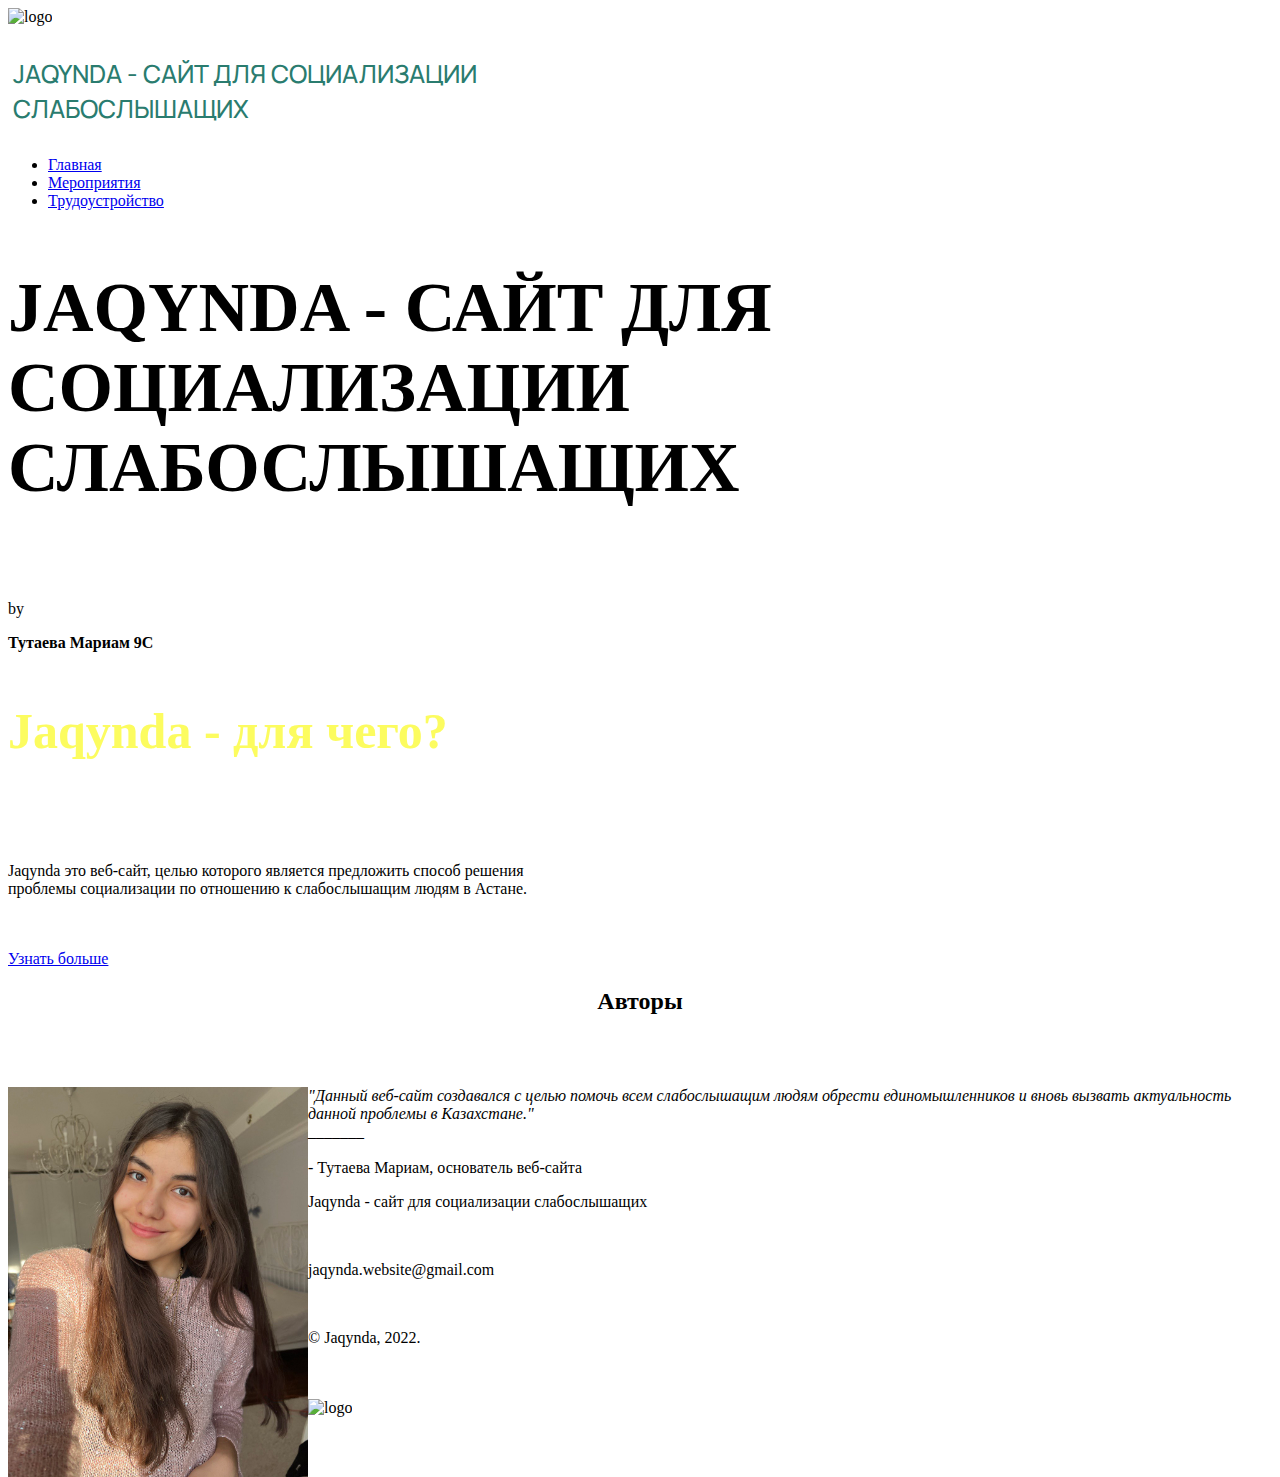
==== index.html @ 2fe67de8 "Add files via upload" ====
<!DOCTYPE html>
<html>
<head>
    <meta charset="UTF-8">
    <title>Jaqynda</title>
    <link rel="stylesheet" href="css/style.css"> 
    <link rel="preconnect" href="https://fonts.googleapis.com"><link rel="preconnect" href="https://fonts.gstatic.com" crossorigin><link href="https://fonts.googleapis.com/css2?family=Manrope:wght@400;700&display=swap" rel="stylesheet">
</head>
<body>
    

    <!-- меню -->
<div class="upper_colontitle">
    <nav class-="navbar">                       
        <div class="container">
            <img src="https://static.wixstatic.com/media/e852ed_6ec2b88f8d9f40ef924915a198da5330~mv2.jpg/v1/fill/w_137,h_138,al_c,q_80,usm_0.66_1.00_0.01,enc_auto/e852ed_6ec2b88f8d9f40ef924915a198da5330~mv2.jpg" alt="logo" style="width:110px;height:110px;">
    <p style="text-align: left; color: #2A7C6F; padding: 5px; padding-right: 5px; font-weight: 500; font-size: 25px; font-family: Manrope;">JAQYNDA - САЙТ ДЛЯ СОЦИАЛИЗАЦИИ <br>
        СЛАБОСЛЫШАЩИХ</p>
            <!-- <a href="#" class="navbar-brand">text</a>  -->
    
            <ul class="navbar-menu">
                <li><a href="index.html">Главная</a></li>
                <li><a href="Мероприятия.html">Мероприятия</a></li>
                <li><a href="Трудоустройство.html">Трудоустройство</a></li>
            </ul>
        </div>
    </nav>
</div>

<!-- основная часть страницы -->
<div class="main_page">
    <div class="main_block1">
<h2 style="font-size: 70px;">JAQYNDA - САЙТ ДЛЯ СОЦИАЛИЗАЦИИ СЛАБОСЛЫШАЩИХ</h2>
<br>
<p style="color: black"> by </p> 
<p style="color: black; opacity: 15;"> <strong> Тутаева Мариам 9C</strong></p>
    </div> 

    <div class="main_block2">
        <h3 style="font-size: 50px; color: rgb(252, 252, 95);">Jaqynda - для чего?</h3> <br> <br>
        <p> Jaqynda это веб-сайт, целью которого является предложить способ решения <br> <span style="color: black;"> проблемы социализации </span> по отношению к слабослышащим людям в Астане.</p> <br> <br> 
<a href="#" class="main_button">Узнать больше</a>
    </div>

    <div class="main_block3">
        <h2 style="text-align:center; color: black;">Авторы</h2> <br> <br>
        <div class="about me">
            <img src="images\photo_2023-01-23_21-10-53.jpg" alt="Author" style="float: left; width: 300px; height: 390px;"> 
            <div class="quote">
                <blockquote> 
                    <i>"Данный веб-сайт создавался с целью помочь всем слабослышащим людям обрести единомышленников и 
                    вновь вызвать актуальность данной проблемы в Казахстане."</i> <br>
                    _______ <br> <br> 
                    - Тутаева Мариам, основатель веб-сайта</blockquote>
            </div>
        </div>
    </div>
</div>



<!-- низ сайта -->
<footer>
    <p>Jaqynda - сайт для социализации слабослышащих</p>
    <br> 
    <p>jaqynda.website@gmail.com</p>
    <br> 
    <p>© Jaqynda, 2022.</p>
    <br> 
    <br>
    <img src="https://static.wixstatic.com/media/e852ed_6ec2b88f8d9f40ef924915a198da5330~mv2.jpg/v1/fill/w_137,h_138,al_c,q_80,usm_0.66_1.00_0.01,enc_auto/e852ed_6ec2b88f8d9f40ef924915a198da5330~mv2.jpg" alt="logo" style="width:110px;height:110px;">
</footer>

    
</body>
</html>
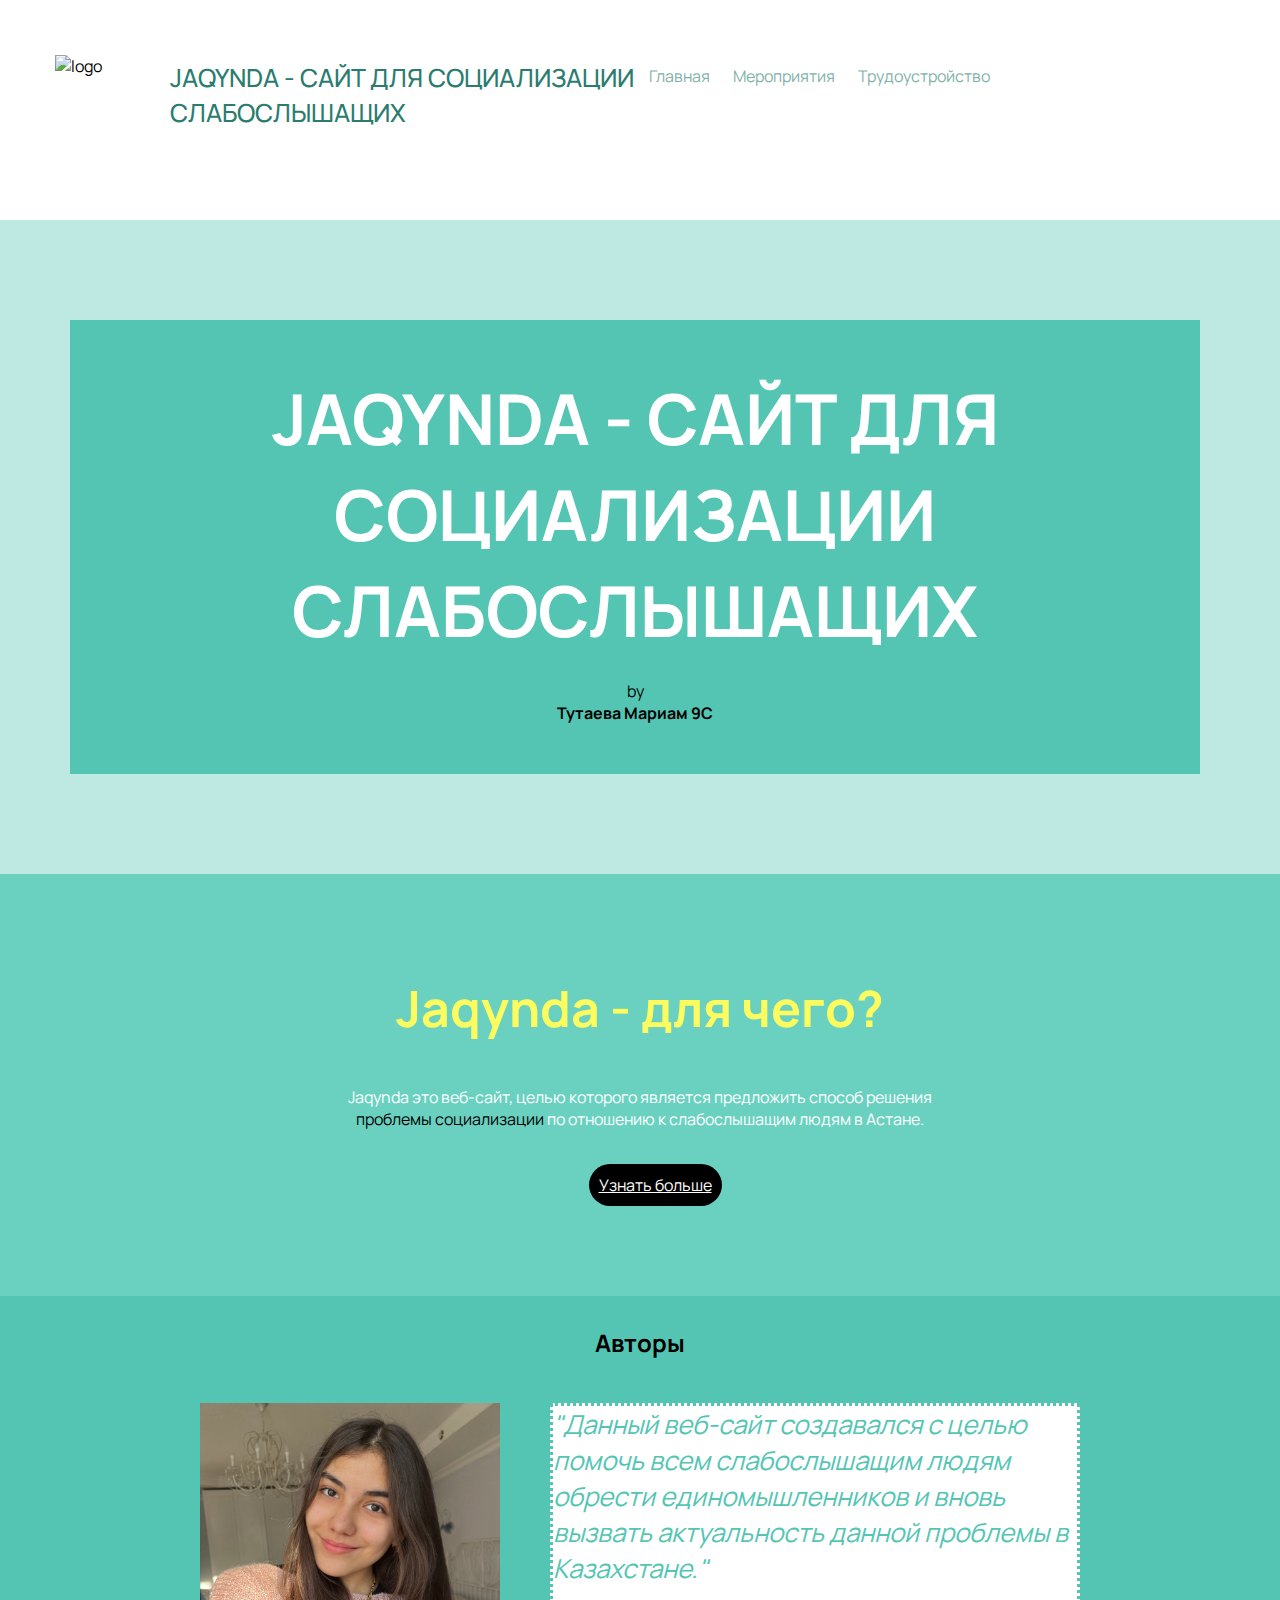
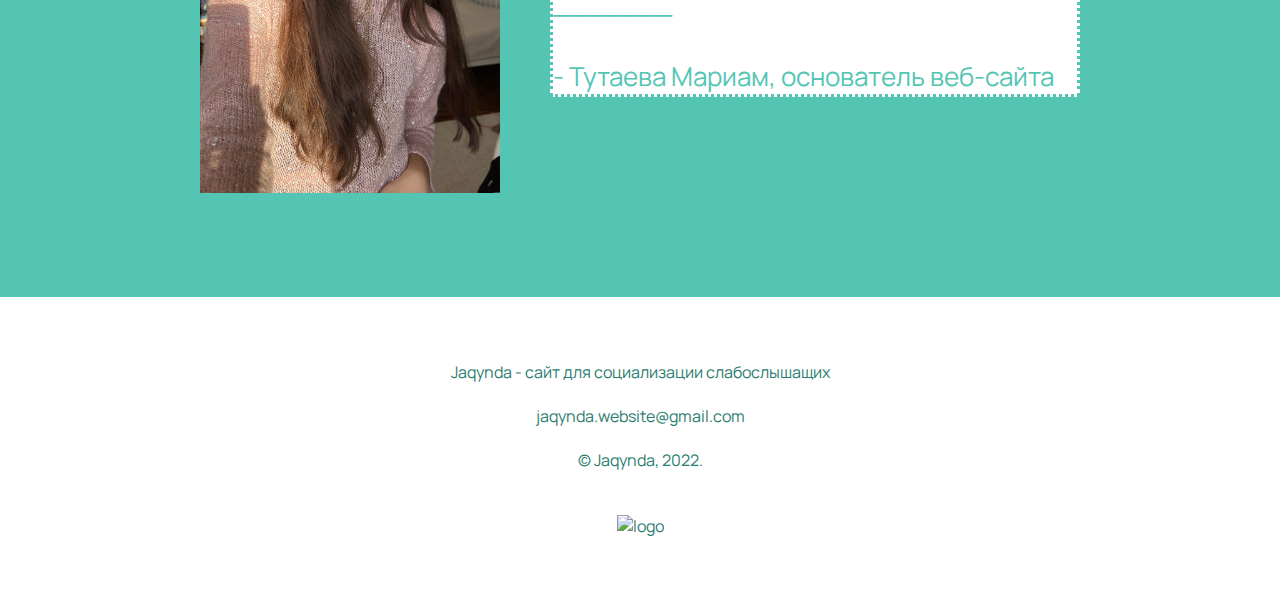
==== commit 2c89508b: "Update index.html" ====
--- a/index.html
+++ b/index.html
@@ -3,7 +3,7 @@
 <head>
     <meta charset="UTF-8">
     <title>Jaqynda</title>
-    <link rel="stylesheet" href="css/style.css"> 
+    <link rel="stylesheet" href="CSS/style.css"> 
     <link rel="preconnect" href="https://fonts.googleapis.com"><link rel="preconnect" href="https://fonts.gstatic.com" crossorigin><link href="https://fonts.googleapis.com/css2?family=Manrope:wght@400;700&display=swap" rel="stylesheet">
 </head>
 <body>
--- a/CSS/style.css
+++ b/CSS/style.css
@@ -0,0 +1,358 @@
+.upper_colontitle {
+    margin: 0px;
+    padding: 5px;
+    background-color: white;
+    display: flex;
+    font-family: 'Manrope';
+  }
+
+  *{
+    margin: 0;
+    padding: 0;
+    box-sizing: border-box;
+    word-wrap: break-word;
+}
+body{
+    background: #bde9e2;
+}
+.events_header{
+    height: 158px;
+    background-color: #54C5B3;
+    display: flex;
+    align-items: center;
+    justify-content: center;
+    color: white;
+    font-family: Arial;
+}
+.title {
+    font-weight: bold;
+    font-size: 48px;
+    line-height: 56px;
+    text-align: center;
+    text-transform: uppercase;
+    color: #2A7C6F;
+    border-radius: 10px;
+    padding: 16px 25px;
+    font-family: Manrope;
+}
+.container {
+    padding: 50px 50px;    
+    display: flex;
+    flex-wrap: wrap;
+    justify-content: space-between;
+}
+.left-blocks {
+    display: flex;
+    flex-direction: column;
+    justify-content: space-between;
+}
+.img-1 {
+width: 240px;
+height: 240px;
+}
+.img-2 {
+width: 240px;
+height: 240px;
+}
+.img-3 {
+width: 240px;
+height: 240px;
+}
+.block-1{
+    padding: 29px 43px;
+    display: flex;
+    margin-bottom: 20px;
+    display: flex;
+    width: 600px;
+    border: 3px solid #4E3835;
+    border-radius: 10px;
+}
+.block-title:hover{
+  text-decoration: underline;
+  transition: all .1s ease-in-out;
+  opacity: 5;
+  background-color: yellow;
+}
+
+.block-2{
+    padding-top: 29px;
+    padding-bottom: 29px;
+    padding-left: 50px;
+    padding-right: 50px;
+    text-align: center;
+    display: flex;
+    width: 600px;
+    border: 3px solid #4E3835;
+border-radius: 10px;
+}
+.block-3{
+    padding: 29px 43px;
+    border: 3px solid #4E3835;
+border-radius: 10px;
+    width: 600px;
+}
+.margin-top{
+    margin-top: 20px;
+}
+.margin-bottom{
+  margin-bottom: 20px;
+}
+.margin-left{
+    margin-left: 20px;
+}
+.margin-right{
+    margin-right: 20px;
+}
+.block-title{
+    margin-bottom: 26px;
+    font-family: Manrope;
+font-style: normal;
+font-weight: 300;
+font-size: 24px;
+line-height: 42px;
+text-align: center;
+color: #4E3835;
+text-decoration: none;
+    display: block;
+    text-align: center;
+}
+.block-title:hover {
+    text-decoration: dotted;
+}
+.block-description{
+font-family: Arial;
+font-style: normal;
+font-weight: 500;
+font-size: 16px;
+line-height: 23px;
+color: #4E3835;
+margin-right: 0px;
+}
+
+footer{
+  background-color: white;
+  text-align: center;
+  color: #2A7C6F; 
+  padding-top: 5%;
+  padding-bottom: 5%;
+  font-family: Manrope;
+}
+
+.navbar{
+  width: 100%;
+  height: 70px;
+}
+.navbar .container{
+  height: inherit;
+  display: flex;
+  justify-content: space-between;
+}
+
+.navbar-menu{
+  list-style-type: none;
+  padding-left: 0;
+  align-items: left;
+  margin-bottom: 0;
+}
+
+.navbar-menu li {
+  display: inline-block;
+}
+
+.navbar-menu li a {
+  display: inline-block;
+  color: #2A7C6F;
+  opacity: 0.6;
+  text-decoration: none;
+  padding: 10px;
+  transition: all .07s ease-in-out;
+  align-items: right;
+}
+
+.navbar-menu li a:hover {
+opacity: 2;
+}
+
+.main_block1{
+  background-color: #54C5B3;
+  font-family: Manrope;
+  padding: 50px;
+  margin: 100px 80px 70px 70px;
+  text-align: center;
+  color: white;
+}
+
+.main_block2{
+  background-color: #6AD1C1;
+  font-family: Manrope;
+  padding: 100px;
+  margin-top: 100px;
+  margin-bottom: 0px;
+  text-align: center;
+  color: white;
+}
+
+.main_block3{
+  background-color: #54C5B3;
+  font-family: Manrope;
+  padding: 200px;
+  padding-top: 30px;
+  color: #54C5B3;
+}
+
+.Zaina{
+padding-top: 230px;
+padding-left: 0px;
+padding-right: 40px;
+background-color: #54C5B3;
+  font-family: Manrope;
+}
+
+.quote {
+  background-color: white;
+  border: dotted;
+  font-size: 26px;
+  margin-left:350px;
+}
+
+.main_button{
+  margin-left: 30px;
+  padding: 10px;
+  color: white;
+  background-color: black;
+  border-radius: 100px;
+  opacity: 1;
+}
+
+.main_button:hover{
+  margin-left: 30px;
+  padding: 10px;
+  color: blue;
+  background-color: black;
+  border-radius: 100px;
+  text-decoration: underline;
+  opacity: 5;
+  transition: all .07s ease-in-out;
+}
+
+.work_header{
+  height: 158px;
+  color: white;
+  display: flex;
+  align-items: center;
+  justify-content: center;
+  background-color: #2A7C6F;
+  font-family: Arial;
+}
+.work_title {
+  font-weight: bold;
+  font-size: 48px;
+  line-height: 56px;
+  text-align: center;
+  text-transform: uppercase;
+  color: white;
+  border-radius: 10px;
+  padding: 30px 25px;
+  margin: 30px 50px;
+  font-family: Manrope;
+}
+.work-container {
+  padding: 70px 50px;    
+  display: flex;
+  flex-wrap: wrap;
+  justify-content: space-between;
+  background-color: white;
+}
+
+.work-block-1{
+  padding-top: 50px;
+  margin-top: 10px;
+  margin-bottom: 0px;
+  margin-left: 50px;
+  display: flex;
+  margin-bottom: 0px;
+  display: flex;
+  width: 600px;
+  border: 3px solid #bde9e2;
+  background-color: #bde9e2;
+}
+.work-block-2{
+  padding-top: 50px;
+  margin-top: 10px;
+  margin-left: 100px;
+  display: flex;
+  margin-bottom: 0px;
+  display: flex;
+  width: 600px;
+  border: 3px solid #bde9e2;
+  background-color: #bde9e2;
+}
+.work-form{
+  color: white;
+  display: flex;
+  justify-content: center;
+  background-color: #2A7C6F;
+  font-family: Arial;
+}
+.form-container{
+  color: black;
+  background-color: white;
+  font-family: Arial;
+  position: static;
+  display: grid;
+  height: auto;
+  justify-content: center;
+  width: 100%;
+  grid-template-rows: repeat(8, min-content) 1fr;
+  grid-template-columns: 100%;
+  border-radius: 1cm;
+  margin-top: 40px;
+  margin-bottom: 20px;
+}
+td{
+  padding-left: 5px;
+  padding-top: 5px;
+}
+.work-button{
+    margin-left: 30px;
+    margin-top: 50px;
+    font-size: 16px;
+    padding: 10px;
+    color: white;
+    background-color: black;
+    border-radius: 100px;
+    opacity: 1;
+}
+label{
+  display:block;
+  margin-bottom: 10px;
+}
+
+.one-input{
+  width:  200px;
+  height: 40px;
+  padding: 5px 10px 5px 10px;
+  border:1px solid red;
+  border-radius: 40px;
+  font-size:16px;
+  font-family: georgia;
+  margin-right: 10px;
+}
+textarea{
+width: 200px;
+height: 40px;
+padding: 5px 10px 5px 10px;
+border:1px solid red;
+border-radius: 20px;
+font-size:16px;
+font-family: georgia;
+}
+
+.education_photo{
+  background-color: white;
+}
+
+.footer_education{
+  background-color: #54C5B3;
+  color: white;
+}